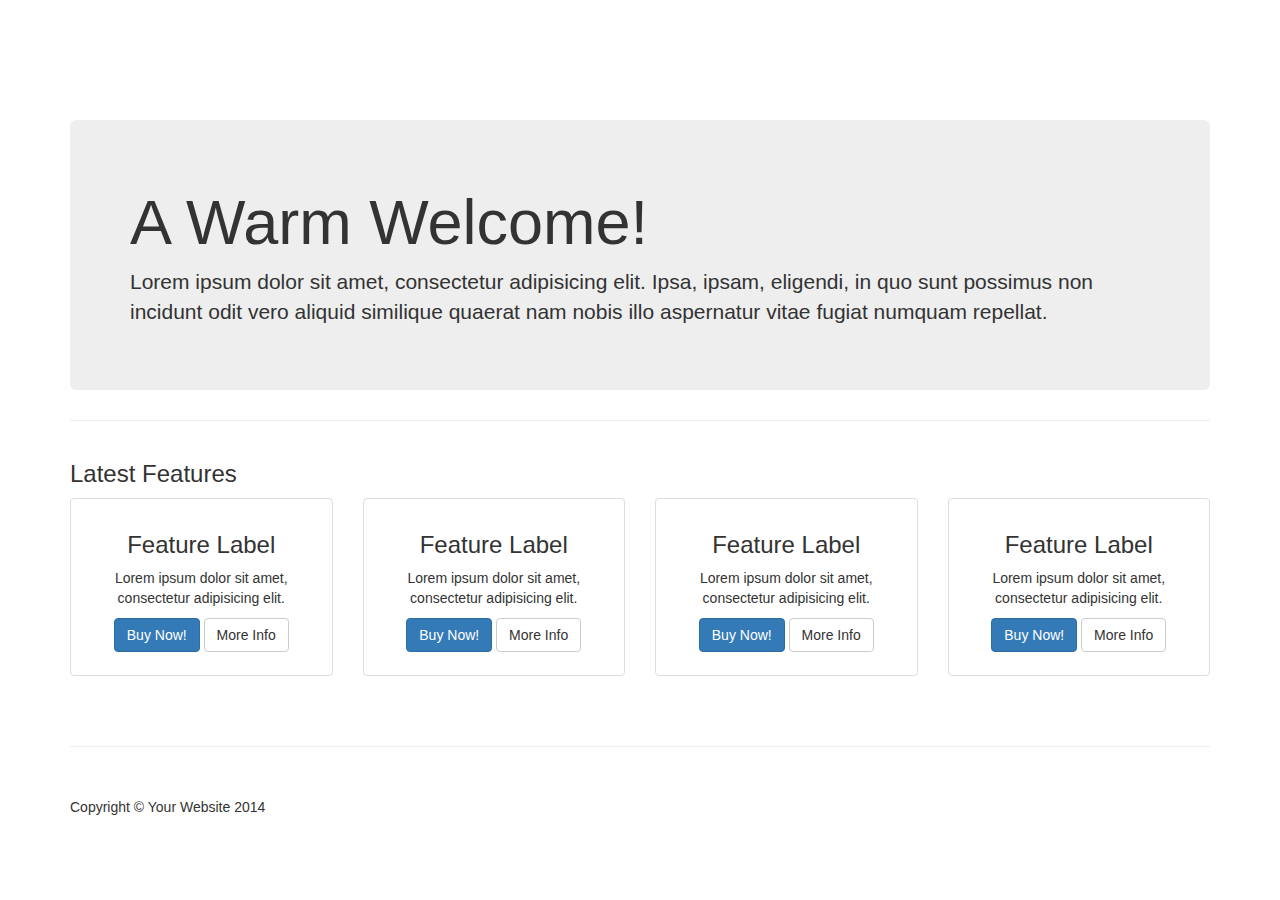
==== browse_template/index.html @ d5b95d4f "applied template" ====
<!DOCTYPE html>
<html lang="en">

<head>

    <meta charset="utf-8">
    <meta http-equiv="X-UA-Compatible" content="IE=edge">
    <meta name="viewport" content="width=device-width, initial-scale=1">
    <meta name="description" content="">
    <meta name="author" content="">

    <title>Heroic Features - Start Bootstrap Template</title>

    <!-- Bootstrap Core CSS -->
    <link href="css/bootstrap.min.css" rel="stylesheet">

    <!-- Custom CSS -->
    <link href="css/heroic-features.css" rel="stylesheet">

    <!-- HTML5 Shim and Respond.js IE8 support of HTML5 elements and media queries -->
    <!-- WARNING: Respond.js doesn't work if you view the page via file:// -->
    <!--[if lt IE 9]>
        <script src="https://oss.maxcdn.com/libs/html5shiv/3.7.0/html5shiv.js"></script>
        <script src="https://oss.maxcdn.com/libs/respond.js/1.4.2/respond.min.js"></script>
    <![endif]-->

</head>

<body>



    <!-- Page Content -->
    <div class="container">

        <!-- Jumbotron Header -->
        <header class="jumbotron hero-spacer">
            <h1>A Warm Welcome!</h1>
            <p>Lorem ipsum dolor sit amet, consectetur adipisicing elit. Ipsa, ipsam, eligendi, in quo sunt possimus non incidunt odit vero aliquid similique quaerat nam nobis illo aspernatur vitae fugiat numquam repellat.</p>
            </p>
        </header>

        <hr>

        <!-- Title -->
        <div class="row">
            <div class="col-lg-12">
                <h3>Latest Features</h3>
            </div>
        </div>
        <!-- /.row -->

        <!-- Page Features -->
        <div class="row text-center">

            <div class="col-md-3 col-sm-6 hero-feature">
                <div class="thumbnail">
                    <img src="http://placehold.it/800x500" alt="">
                    <div class="caption">
                        <h3>Feature Label</h3>
                        <p>Lorem ipsum dolor sit amet, consectetur adipisicing elit.</p>
                        <p>
                            <a href="#" class="btn btn-primary">Buy Now!</a> <a href="#" class="btn btn-default">More Info</a>
                        </p>
                    </div>
                </div>
            </div>

            <div class="col-md-3 col-sm-6 hero-feature">
                <div class="thumbnail">
                    <img src="http://placehold.it/800x500" alt="">
                    <div class="caption">
                        <h3>Feature Label</h3>
                        <p>Lorem ipsum dolor sit amet, consectetur adipisicing elit.</p>
                        <p>
                            <a href="#" class="btn btn-primary">Buy Now!</a> <a href="#" class="btn btn-default">More Info</a>
                        </p>
                    </div>
                </div>
            </div>

            <div class="col-md-3 col-sm-6 hero-feature">
                <div class="thumbnail">
                    <img src="http://placehold.it/800x500" alt="">
                    <div class="caption">
                        <h3>Feature Label</h3>
                        <p>Lorem ipsum dolor sit amet, consectetur adipisicing elit.</p>
                        <p>
                            <a href="#" class="btn btn-primary">Buy Now!</a> <a href="#" class="btn btn-default">More Info</a>
                        </p>
                    </div>
                </div>
            </div>

            <div class="col-md-3 col-sm-6 hero-feature">
                <div class="thumbnail">
                    <img src="http://placehold.it/800x500" alt="">
                    <div class="caption">
                        <h3>Feature Label</h3>
                        <p>Lorem ipsum dolor sit amet, consectetur adipisicing elit.</p>
                        <p>
                            <a href="#" class="btn btn-primary">Buy Now!</a> <a href="#" class="btn btn-default">More Info</a>
                        </p>
                    </div>
                </div>
            </div>

        </div>
        <!-- /.row -->

        <hr>

        <!-- Footer -->
        <footer>
            <div class="row">
                <div class="col-lg-12">
                    <p>Copyright &copy; Your Website 2014</p>
                </div>
            </div>
        </footer>

    </div>
    <!-- /.container -->

    <!-- jQuery -->
    <script src="js/jquery.js"></script>

    <!-- Bootstrap Core JavaScript -->
    <script src="js/bootstrap.min.js"></script>

</body>

</html>
---- browse_template/css/heroic-features.css ----
/*!
 * Start Bootstrap - Heroic Features HTML Template (http://startbootstrap.com)
 * Code licensed under the Apache License v2.0.
 * For details, see http://www.apache.org/licenses/LICENSE-2.0.
 */

body {
    padding-top: 70px; /* Required padding for .navbar-fixed-top. Remove if using .navbar-static-top. Change if height of navigation changes. */
}

.hero-spacer {
    margin-top: 50px;
}

.hero-feature {
    margin-bottom: 30px;
}

footer {
    margin: 50px 0;
}
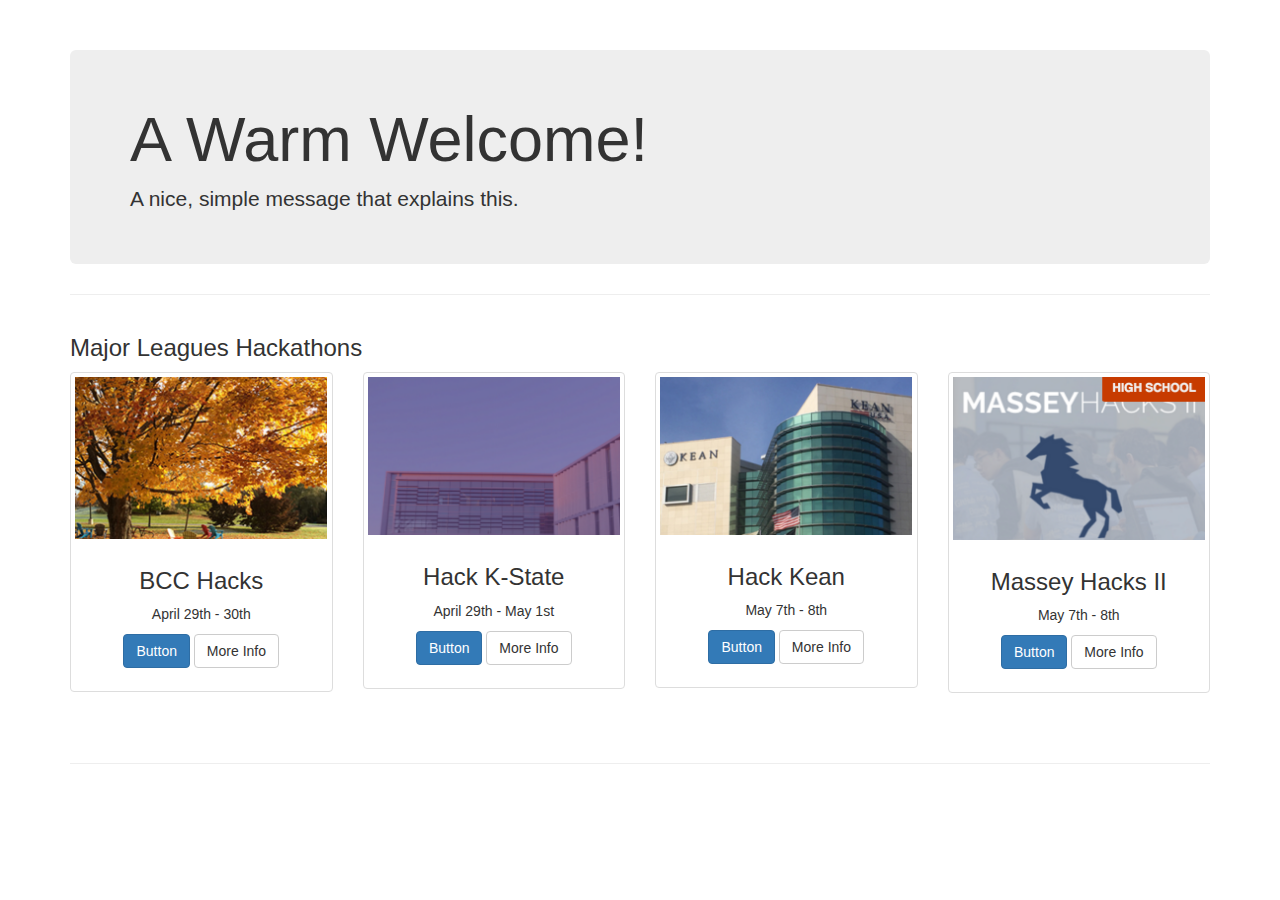
==== commit a53af67c: "Major League Hacking Page" ====
--- a/browse_template/index.html
+++ b/browse_template/index.html
@@ -10,6 +10,8 @@
     <meta name="author" content="">
 
     <title>Heroic Features - Start Bootstrap Template</title>
+
+    <link href="css/style.css" rel="stylesheet">
 
     <!-- Bootstrap Core CSS -->
     <link href="css/bootstrap.min.css" rel="stylesheet">
@@ -36,8 +38,7 @@
         <!-- Jumbotron Header -->
         <header class="jumbotron hero-spacer">
             <h1>A Warm Welcome!</h1>
-            <p>Lorem ipsum dolor sit amet, consectetur adipisicing elit. Ipsa, ipsam, eligendi, in quo sunt possimus non incidunt odit vero aliquid similique quaerat nam nobis illo aspernatur vitae fugiat numquam repellat.</p>
-            </p>
+            <p>A nice, simple message that explains this.</p>
         </header>
 
         <hr>
@@ -45,7 +46,7 @@
         <!-- Title -->
         <div class="row">
             <div class="col-lg-12">
-                <h3>Latest Features</h3>
+                <h3>Major Leagues Hackathons</h3>
             </div>
         </div>
         <!-- /.row -->
@@ -55,12 +56,12 @@
 
             <div class="col-md-3 col-sm-6 hero-feature">
                 <div class="thumbnail">
-                    <img src="http://placehold.it/800x500" alt="">
+                    <img src="images/BCC_Hacks.png" alt="">
                     <div class="caption">
-                        <h3>Feature Label</h3>
-                        <p>Lorem ipsum dolor sit amet, consectetur adipisicing elit.</p>
+                        <h3>BCC Hacks</h3>
+                        <p>April 29th - 30th</p>
                         <p>
-                            <a href="#" class="btn btn-primary">Buy Now!</a> <a href="#" class="btn btn-default">More Info</a>
+                            <a href="#" class="btn btn-primary">Button</a> <a href="http://www.berkshirecc.edu/news-events/bcc-hacks/" class="btn btn-default">More Info</a>
                         </p>
                     </div>
                 </div>
@@ -68,12 +69,12 @@
 
             <div class="col-md-3 col-sm-6 hero-feature">
                 <div class="thumbnail">
-                    <img src="http://placehold.it/800x500" alt="">
+                    <img src="images/Hack_K-State.png" alt="">
                     <div class="caption">
-                        <h3>Feature Label</h3>
-                        <p>Lorem ipsum dolor sit amet, consectetur adipisicing elit.</p>
+                        <h3>Hack K-State</h3>
+                        <p>April 29th - May 1st</p>
                         <p>
-                            <a href="#" class="btn btn-primary">Buy Now!</a> <a href="#" class="btn btn-default">More Info</a>
+                            <a href="#" class="btn btn-primary">Button</a> <a href="http://hack.cis.ksu.edu/" class="btn btn-default">More Info</a>
                         </p>
                     </div>
                 </div>
@@ -81,12 +82,12 @@
 
             <div class="col-md-3 col-sm-6 hero-feature">
                 <div class="thumbnail">
-                    <img src="http://placehold.it/800x500" alt="">
+                    <img src="images/Hack_Kean.png" alt="">
                     <div class="caption">
-                        <h3>Feature Label</h3>
-                        <p>Lorem ipsum dolor sit amet, consectetur adipisicing elit.</p>
+                        <h3>Hack Kean</h3>
+                        <p>May 7th - 8th</p>
                         <p>
-                            <a href="#" class="btn btn-primary">Buy Now!</a> <a href="#" class="btn btn-default">More Info</a>
+                            <a href="#" class="btn btn-primary">Button</a> <a href="https://hackkean.org/" class="btn btn-default">More Info</a>
                         </p>
                     </div>
                 </div>
@@ -94,12 +95,12 @@
 
             <div class="col-md-3 col-sm-6 hero-feature">
                 <div class="thumbnail">
-                    <img src="http://placehold.it/800x500" alt="">
+                    <img src="images/Horse.png" alt="">
                     <div class="caption">
-                        <h3>Feature Label</h3>
-                        <p>Lorem ipsum dolor sit amet, consectetur adipisicing elit.</p>
+                        <h3>Massey Hacks II</h3>
+                        <p>May 7th - 8th</p>
                         <p>
-                            <a href="#" class="btn btn-primary">Buy Now!</a> <a href="#" class="btn btn-default">More Info</a>
+                            <a href="#" class="btn btn-primary">Button</a> <a href="https://masseyhacks.ca/" class="btn btn-default">More Info</a>
                         </p>
                     </div>
                 </div>
@@ -110,14 +111,6 @@
 
         <hr>
 
-        <!-- Footer -->
-        <footer>
-            <div class="row">
-                <div class="col-lg-12">
-                    <p>Copyright &copy; Your Website 2014</p>
-                </div>
-            </div>
-        </footer>
 
     </div>
     <!-- /.container -->
--- a/browse_template/css/style.css
+++ b/browse_template/css/style.css
@@ -0,0 +1,8 @@
+body{
+    padding-top: 0 !important;
+}
+
+.jumbotron{
+    padding-top: 35px !important;
+    padding-bottom: 35px !important;
+}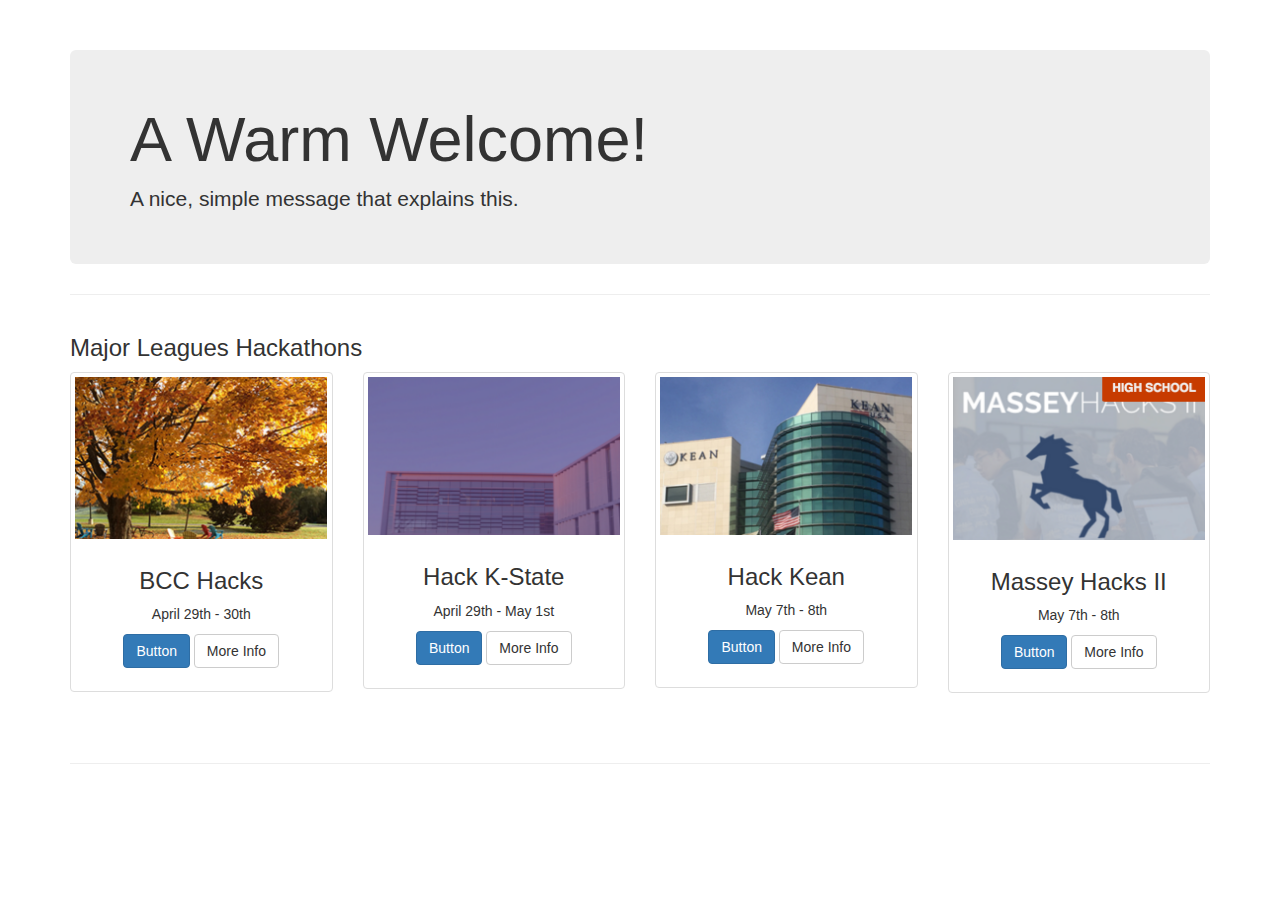
==== commit 1395f3fc: "linked everyting together" ====
--- a/browse_template/index.html
+++ b/browse_template/index.html
@@ -61,7 +61,7 @@
                         <h3>BCC Hacks</h3>
                         <p>April 29th - 30th</p>
                         <p>
-                            <a href="#" class="btn btn-primary">Button</a> <a href="http://www.berkshirecc.edu/news-events/bcc-hacks/" class="btn btn-default">More Info</a>
+                            <a href="../User_list/index.html" class="btn btn-primary">Button</a> <a href="http://www.berkshirecc.edu/news-events/bcc-hacks/" class="btn btn-default">More Info</a>
                         </p>
                     </div>
                 </div>
